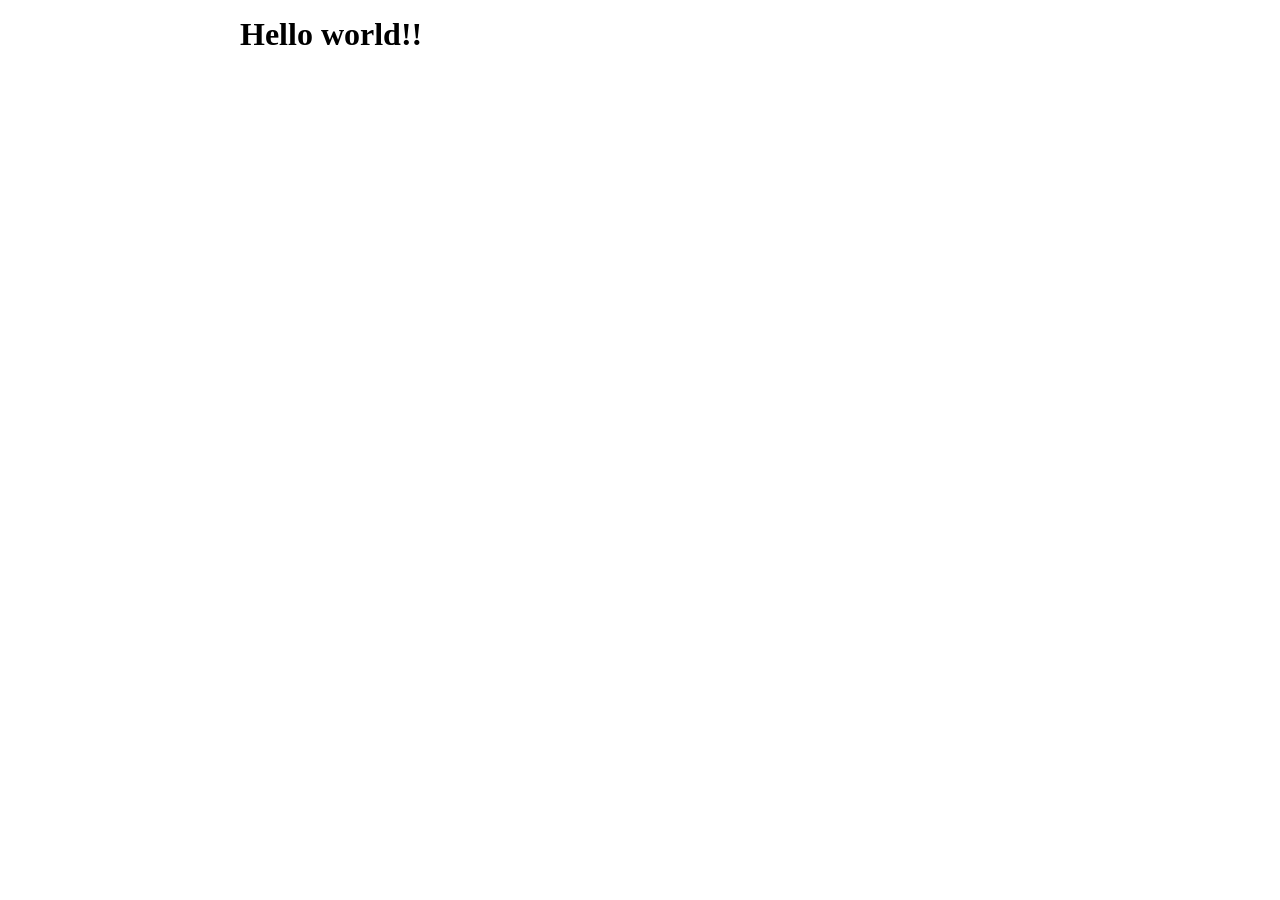
==== index.html @ 08fa98bd "init" ====
<!-- This is the HTML document. This describes every element that's visible on your website! -->
<!-- If you want to add something to your website, it has to go in here. -->
<!-- You can create more HTML files to add more pages! -->
<!DOCTYPE html>
<html lang="en">

<head>
    <!-- Nothing in <head> is visible on your actual website! This is all just metadata.  -->

    <!-- Boilerplate stuff, ok to ignore -->
    <meta charset="UTF-8">
    <meta name="viewport" content="width=device-width, initial-scale=1.0">

    <!-- This tells the webpage where the stylesheet is! -->
    <link rel="stylesheet" href="css/styles.css">
    <!-- This adds a script -->
    <script src="js/showGallery.js" defer></script>

    <!-- This is where the title of your website goes! -->
    <title>My Website</title>
</head>

<body>
    <!-- Everything that people will see should go inside the <body>! -->
    <div class="main">
        <h1>Hello world!!</h1>
    </div>
</body>

</html>
---- css/styles.css ----
/*
This is the stylesheet! This document tells the HTML what visual effects, known as styles,
to give to its elements.
*/

/* ---- boilerplate ---- */
*,
*::before,
*::after {
    box-sizing: border-box;
    padding: 0;
    margin: 0;
}

body {
    width: 100%;
    max-width: 100vw;
    min-height: 100dvh;
    display: flex;
    justify-content: center;
    padding: 1rem;
    margin: 0;
}

.main {
    display: flex;
    flex-direction: column;
    gap: 4px;
    max-width: 100ch;
    width: 100%;
}


/* ---- styles for gallery images ---- */
.gallery-image {
    max-width: 100%;
    /* add more here... */
}
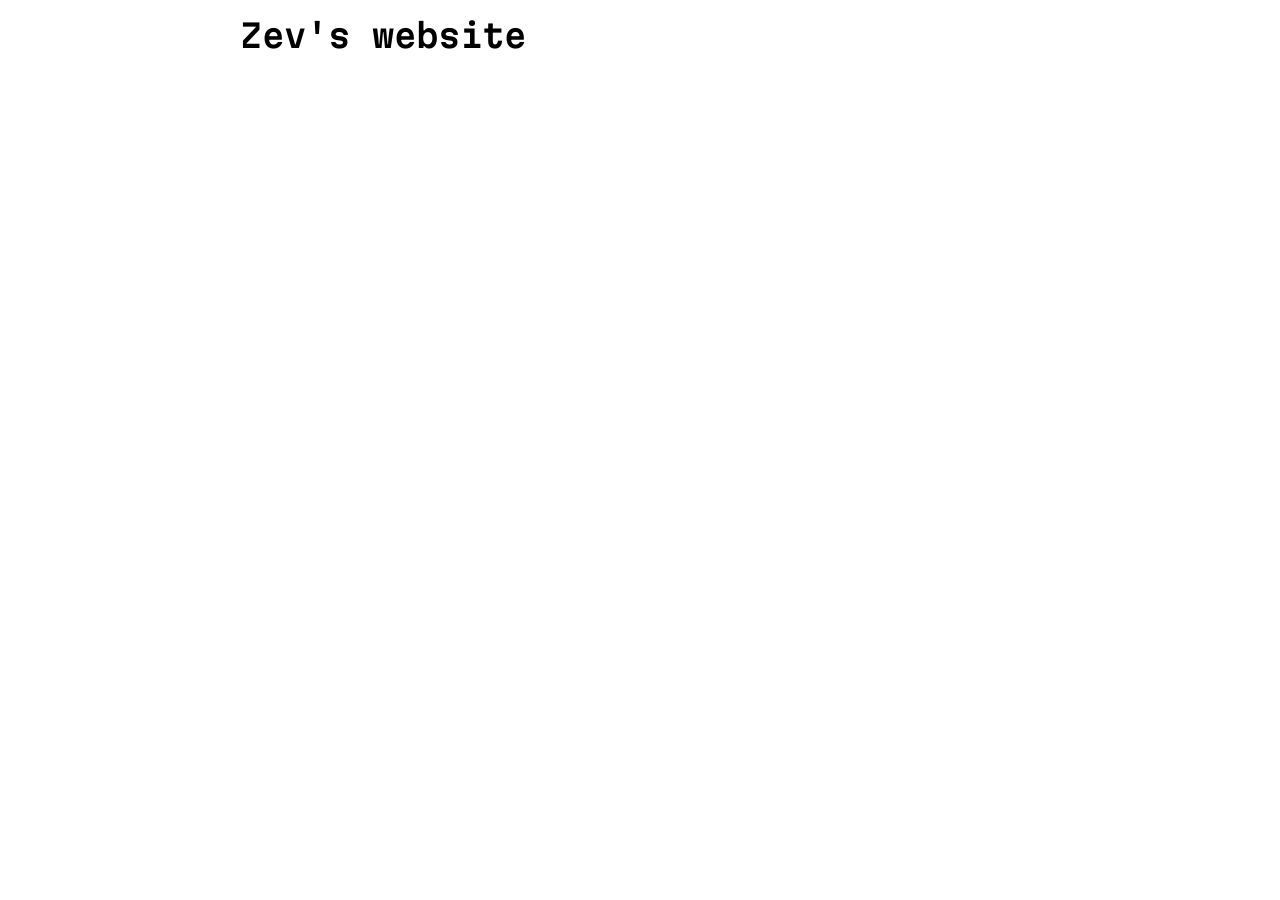
==== commit edc97087: "blah" ====
--- a/index.html
+++ b/index.html
@@ -23,7 +23,9 @@
 <body>
     <!-- Everything that people will see should go inside the <body>! -->
     <div class="main">
-        <h1>Hello world!!</h1>
+        <div class="header">
+            <h1>Zev's website</h1>
+        </div>
     </div>
 </body>
 
--- a/css/styles.css
+++ b/css/styles.css
@@ -2,6 +2,8 @@
 This is the stylesheet! This document tells the HTML what visual effects, known as styles,
 to give to its elements.
 */
+
+@import url('https://fonts.googleapis.com/css2?family=Martian+Mono:wght@100..800&family=Special+Gothic+Condensed+One&display=swap');
 
 /* ---- boilerplate ---- */
 *,
@@ -22,6 +24,26 @@
     margin: 0;
 }
 
+h1,
+h2,
+h3 {
+    font-family: "Martian Mono", monospace;
+    font-optical-sizing: auto;
+    font-weight: 600;
+    font-style: normal;
+    font-variation-settings:
+        "wdth" 100;
+}
+
+p {
+    font-family: "Martian Mono", monospace;
+    font-optical-sizing: auto;
+    font-weight: 400;
+    font-style: normal;
+    font-variation-settings:
+        "wdth" 100;
+}
+
 .main {
     display: flex;
     flex-direction: column;
@@ -30,9 +52,10 @@
     width: 100%;
 }
 
-
 /* ---- styles for gallery images ---- */
 .gallery-image {
     max-width: 100%;
     /* add more here... */
 }
+
+.header {}
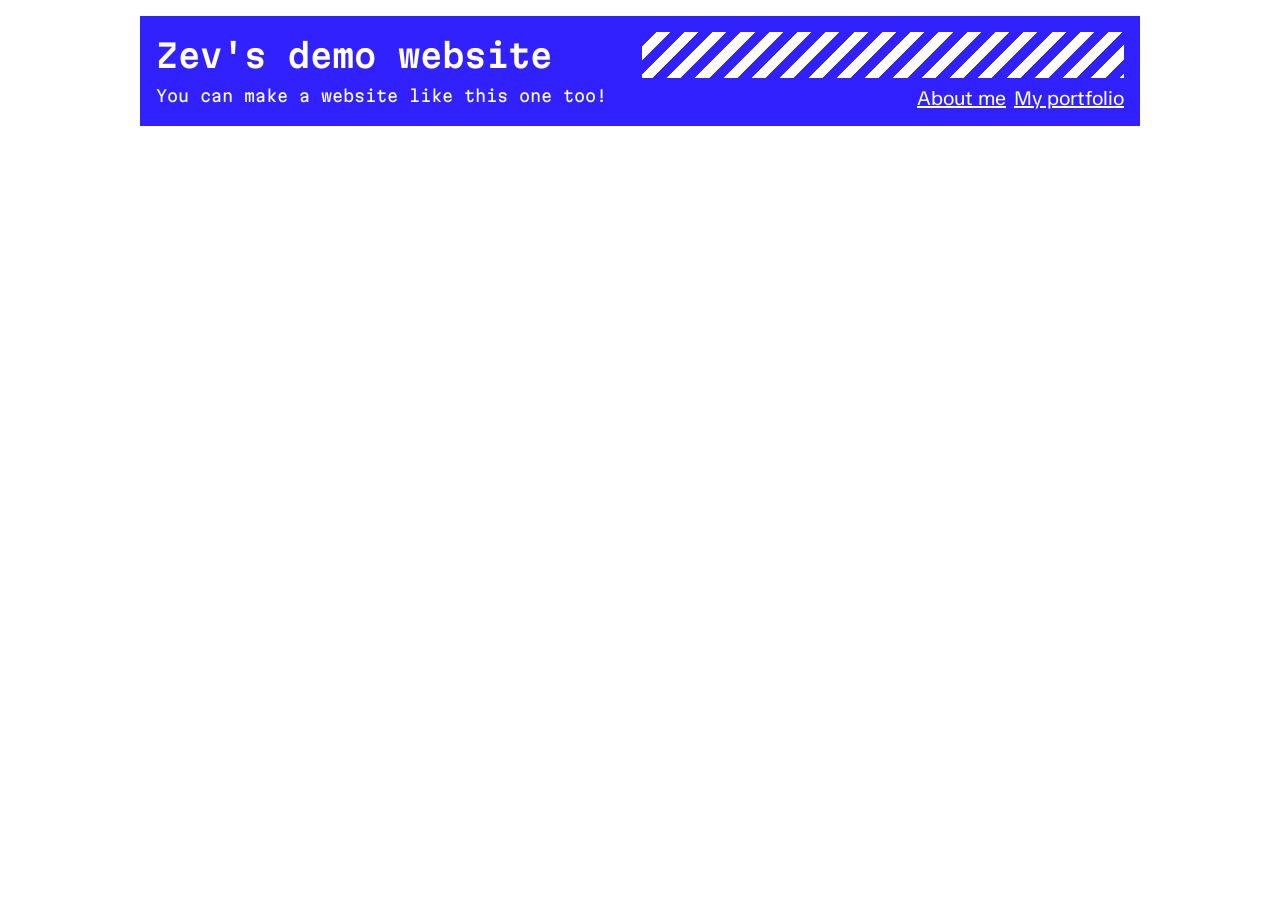
==== commit 6a49f333: "404" ====
--- a/index.html
+++ b/index.html
@@ -13,6 +13,7 @@
 
     <!-- This tells the webpage where the stylesheet is! -->
     <link rel="stylesheet" href="css/styles.css">
+    <link rel="stylesheet" href="css/home.css">
     <!-- This adds a script -->
     <script src="js/showGallery.js" defer></script>
 
@@ -23,8 +24,18 @@
 <body>
     <!-- Everything that people will see should go inside the <body>! -->
     <div class="main">
-        <div class="header">
-            <h1>Zev's website</h1>
+        <div class="header flex-v gap-2">
+            <div class="flex between">
+                <h1 class="grow w-full header-title">Zev's demo website</h1>
+                <div class="stripes"></div>
+            </div>
+            <div class="flex-vh between gap-2">
+                <p>You can make a website like this one too!</p>
+                <div class="flex gap-2">
+                    <a href="/about" class="nav-link">About me</a>
+                    <a href="/portfolio" class="nav-link">My portfolio</a>
+                </div>
+            </div>
         </div>
     </div>
 </body>
--- a/css/styles.css
+++ b/css/styles.css
@@ -3,7 +3,19 @@
 to give to its elements.
 */
 
-@import url('https://fonts.googleapis.com/css2?family=Martian+Mono:wght@100..800&family=Special+Gothic+Condensed+One&display=swap');
+@import url('https://fonts.googleapis.com/css2?family=Martian+Mono:wght@100..800&family=TASA+Orbiter:wght@400..800&display=swap');
+
+/* ---- color palette ---- */
+:root {
+    /*
+        Declare like:
+        --my-custom-color: #ffffff
+
+        Use like:
+        var(--my-custom-color)
+    */
+    --searing-blue: #3221ff
+}
 
 /* ---- boilerplate ---- */
 *,
@@ -22,6 +34,12 @@
     justify-content: center;
     padding: 1rem;
     margin: 0;
+
+    font-family: "TASA Orbiter", sans-serif;
+    font-optical-sizing: auto;
+    font-weight: 400;
+    font-style: normal;
+
 }
 
 h1,
@@ -35,7 +53,8 @@
         "wdth" 100;
 }
 
-p {
+p,
+.monospace {
     font-family: "Martian Mono", monospace;
     font-optical-sizing: auto;
     font-weight: 400;
@@ -52,10 +71,63 @@
     width: 100%;
 }
 
+.flex {
+    display: flex;
+    gap: 4px;
+    align-items: center;
+}
+
+.flex-v,
+.flex-vh {
+    display: flex;
+    gap: 4px;
+    flex-direction: column;
+}
+
+.container {
+    padding: 4px
+}
+
+.container-2 {
+    padding: 8px
+}
+
+.w-full {
+    width: 100%;
+}
+
+.gap-2 {
+    gap: 8px;
+}
+
+.between {
+    justify-content: space-between;
+}
+
+.grow {
+    flex-grow: 1
+}
+
+.stripes {
+    height: 100%;
+    width: 100%;
+    background: repeating-linear-gradient(135deg,
+            transparent,
+            transparent 10px,
+            white 10px,
+            white 20px);
+
+}
+
 /* ---- styles for gallery images ---- */
 .gallery-image {
     max-width: 100%;
     /* add more here... */
 }
 
-.header {}
+
+@media screen and (min-width: 480px) {
+    .flex-vh {
+        flex-direction: row;
+    }
+}
--- a/css/home.css
+++ b/css/home.css
@@ -0,0 +1,14 @@
+.header {
+    background-color: var(--searing-blue);
+    padding: 1rem;
+    color: white;
+}
+
+.header-title {
+    padding: 4px 0
+}
+
+.nav-link {
+    color: white;
+    font-size: 20px;
+}
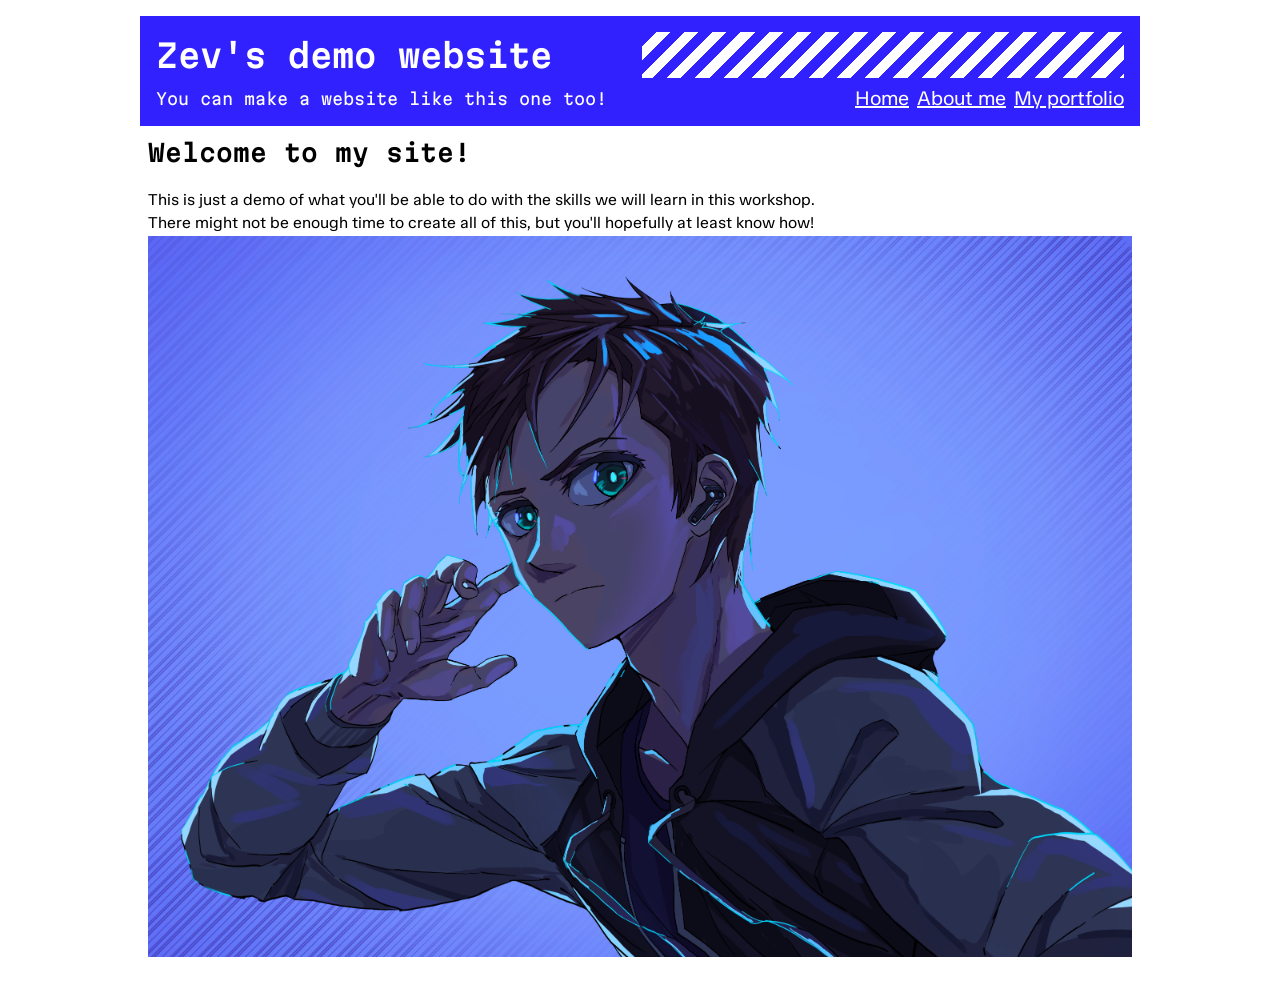
==== commit ca85fae6: "finished demo" ====
--- a/index.html
+++ b/index.html
@@ -30,13 +30,21 @@
                 <div class="stripes"></div>
             </div>
             <div class="flex-vh between gap-2">
-                <p>You can make a website like this one too!</p>
+                <p class="monospace">You can make a website like this one too!</p>
                 <div class="flex gap-2">
+                    <a href="/" class="nav-link">Home</a>
                     <a href="/about" class="nav-link">About me</a>
                     <a href="/portfolio" class="nav-link">My portfolio</a>
                 </div>
             </div>
         </div>
+
+        <div class="container-2 flex-v">
+            <h2>Welcome to my site!</h2>
+            <p><br>This is just a demo of what you'll be able to do with the skills we will learn in this workshop.</p>
+            <p>There might not be enough time to create all of this, but you'll hopefully at least know how!</p>
+            <img src="images/22.png" alt="an old drawing of myself">
+        </div>
     </div>
 </body>
 
--- a/css/styles.css
+++ b/css/styles.css
@@ -53,7 +53,6 @@
         "wdth" 100;
 }
 
-p,
 .monospace {
     font-family: "Martian Mono", monospace;
     font-optical-sizing: auto;
@@ -129,5 +128,6 @@
 @media screen and (min-width: 480px) {
     .flex-vh {
         flex-direction: row;
+        align-items: center;
     }
 }
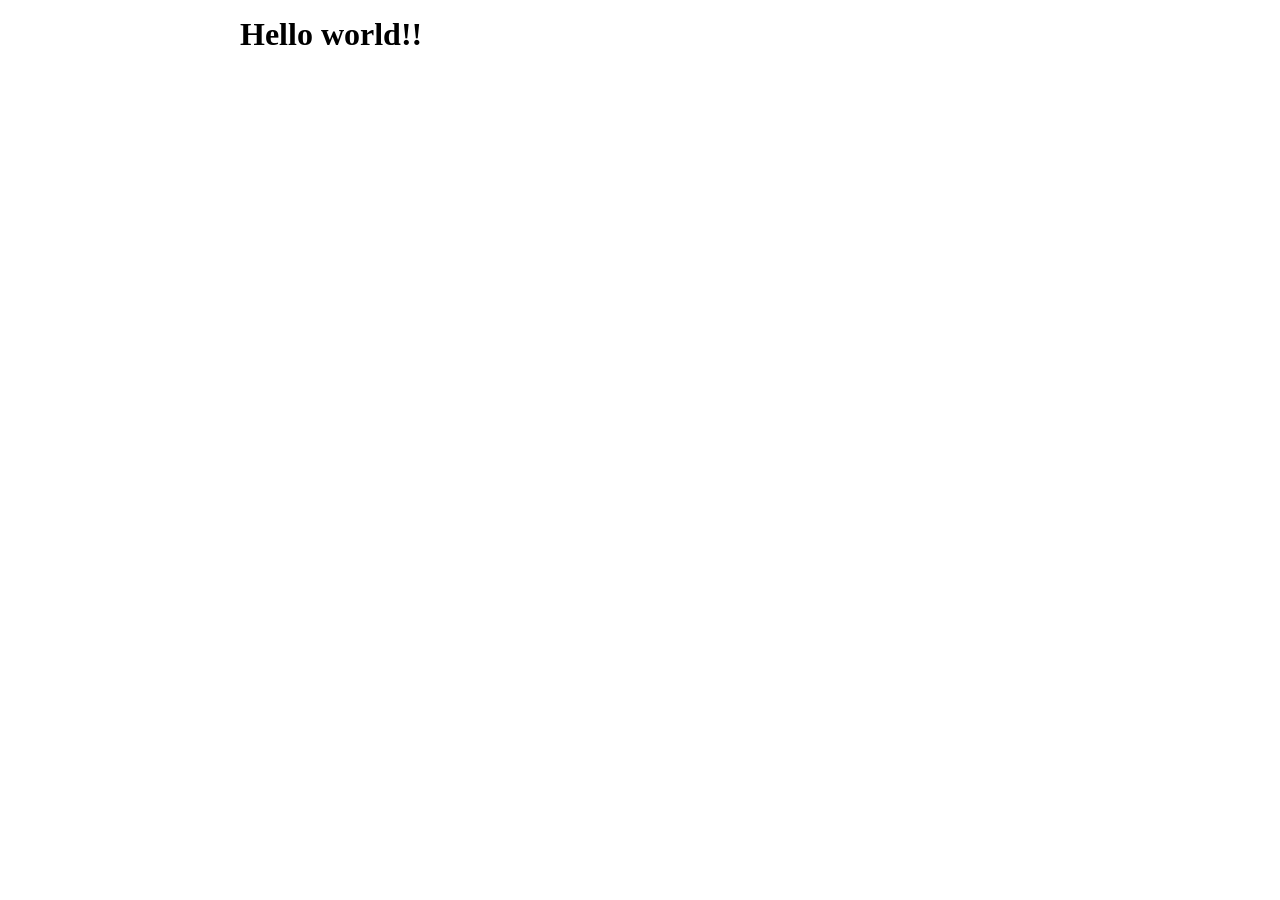
==== commit 41fa53fc: "performance improvements" ====
--- a/index.html
+++ b/index.html
@@ -13,9 +13,10 @@
 
     <!-- This tells the webpage where the stylesheet is! -->
     <link rel="stylesheet" href="css/styles.css">
-    <link rel="stylesheet" href="css/home.css">
     <!-- This adds a script -->
     <script src="js/showGallery.js" defer></script>
+    <script src="//instant.page/5.2.0" type="module"
+        integrity="sha384-jnZyxPjiipYXnSU0ygqeac2q7CVYMbh84q0uHVRRxEtvFPiQYbXWUorga2aqZJ0z"></script>
 
     <!-- This is where the title of your website goes! -->
     <title>My Website</title>
@@ -24,27 +25,7 @@
 <body>
     <!-- Everything that people will see should go inside the <body>! -->
     <div class="main">
-        <div class="header flex-v gap-2">
-            <div class="flex between">
-                <h1 class="grow w-full header-title">Zev's demo website</h1>
-                <div class="stripes"></div>
-            </div>
-            <div class="flex-vh between gap-2">
-                <p class="monospace">You can make a website like this one too!</p>
-                <div class="flex gap-2">
-                    <a href="/" class="nav-link">Home</a>
-                    <a href="/about" class="nav-link">About me</a>
-                    <a href="/portfolio" class="nav-link">My portfolio</a>
-                </div>
-            </div>
-        </div>
-
-        <div class="container-2 flex-v">
-            <h2>Welcome to my site!</h2>
-            <p><br>This is just a demo of what you'll be able to do with the skills we will learn in this workshop.</p>
-            <p>There might not be enough time to create all of this, but you'll hopefully at least know how!</p>
-            <img src="images/22.png" alt="an old drawing of myself">
-        </div>
+        <h1>Hello world!!</h1>
     </div>
 </body>
 
--- a/css/styles.css
+++ b/css/styles.css
@@ -2,8 +2,6 @@
 This is the stylesheet! This document tells the HTML what visual effects, known as styles,
 to give to its elements.
 */
-
-@import url('https://fonts.googleapis.com/css2?family=Martian+Mono:wght@100..800&family=TASA+Orbiter:wght@400..800&display=swap');
 
 /* ---- color palette ---- */
 :root {
@@ -14,7 +12,6 @@
         Use like:
         var(--my-custom-color)
     */
-    --searing-blue: #3221ff
 }
 
 /* ---- boilerplate ---- */
@@ -34,32 +31,6 @@
     justify-content: center;
     padding: 1rem;
     margin: 0;
-
-    font-family: "TASA Orbiter", sans-serif;
-    font-optical-sizing: auto;
-    font-weight: 400;
-    font-style: normal;
-
-}
-
-h1,
-h2,
-h3 {
-    font-family: "Martian Mono", monospace;
-    font-optical-sizing: auto;
-    font-weight: 600;
-    font-style: normal;
-    font-variation-settings:
-        "wdth" 100;
-}
-
-.monospace {
-    font-family: "Martian Mono", monospace;
-    font-optical-sizing: auto;
-    font-weight: 400;
-    font-style: normal;
-    font-variation-settings:
-        "wdth" 100;
 }
 
 .main {
@@ -70,64 +41,14 @@
     width: 100%;
 }
 
-.flex {
-    display: flex;
-    gap: 4px;
-    align-items: center;
+img {
+    min-width: none;
 }
 
-.flex-v,
-.flex-vh {
-    display: flex;
-    gap: 4px;
-    flex-direction: column;
-}
-
-.container {
-    padding: 4px
-}
-
-.container-2 {
-    padding: 8px
-}
-
-.w-full {
-    width: 100%;
-}
-
-.gap-2 {
-    gap: 8px;
-}
-
-.between {
-    justify-content: space-between;
-}
-
-.grow {
-    flex-grow: 1
-}
-
-.stripes {
-    height: 100%;
-    width: 100%;
-    background: repeating-linear-gradient(135deg,
-            transparent,
-            transparent 10px,
-            white 10px,
-            white 20px);
-
-}
 
 /* ---- styles for gallery images ---- */
 .gallery-image {
     max-width: 100%;
+    content-visibility: auto;
     /* add more here... */
 }
-
-
-@media screen and (min-width: 480px) {
-    .flex-vh {
-        flex-direction: row;
-        align-items: center;
-    }
-}
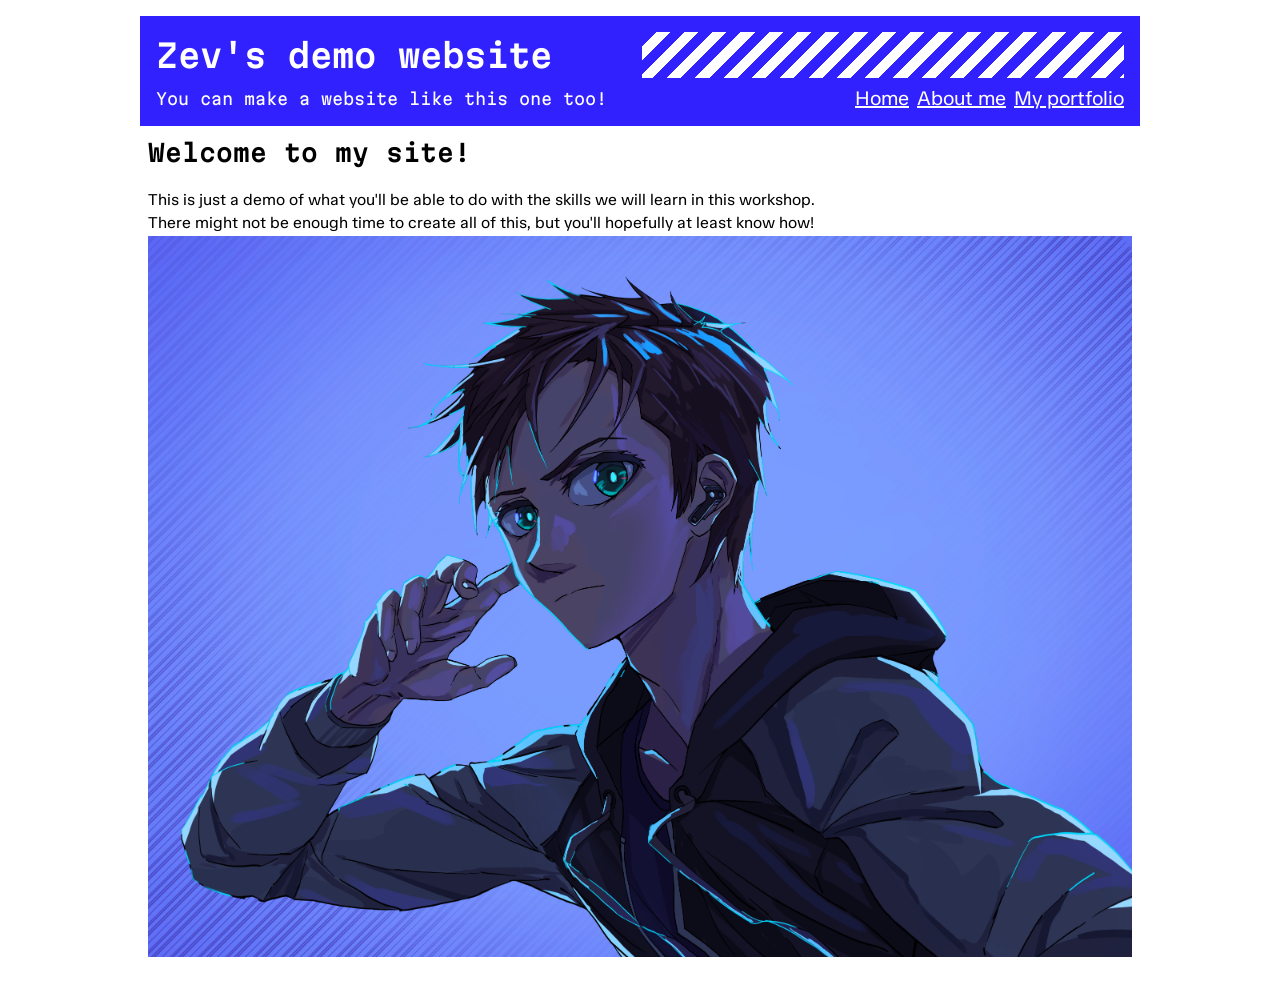
==== commit d3a8b612: "Merge branch 'main' into demo" ====
--- a/index.html
+++ b/index.html
@@ -13,6 +13,7 @@
 
     <!-- This tells the webpage where the stylesheet is! -->
     <link rel="stylesheet" href="css/styles.css">
+    <link rel="stylesheet" href="css/home.css">
     <!-- This adds a script -->
     <script src="js/showGallery.js" defer></script>
     <script src="//instant.page/5.2.0" type="module"
@@ -25,7 +26,27 @@
 <body>
     <!-- Everything that people will see should go inside the <body>! -->
     <div class="main">
-        <h1>Hello world!!</h1>
+        <div class="header flex-v gap-2">
+            <div class="flex between">
+                <h1 class="grow w-full header-title">Zev's demo website</h1>
+                <div class="stripes"></div>
+            </div>
+            <div class="flex-vh between gap-2">
+                <p class="monospace">You can make a website like this one too!</p>
+                <div class="flex gap-2">
+                    <a href="/" class="nav-link">Home</a>
+                    <a href="/about" class="nav-link">About me</a>
+                    <a href="/portfolio" class="nav-link">My portfolio</a>
+                </div>
+            </div>
+        </div>
+
+        <div class="container-2 flex-v">
+            <h2>Welcome to my site!</h2>
+            <p><br>This is just a demo of what you'll be able to do with the skills we will learn in this workshop.</p>
+            <p>There might not be enough time to create all of this, but you'll hopefully at least know how!</p>
+            <img src="images/22.png" alt="an old drawing of myself">
+        </div>
     </div>
 </body>
 
--- a/css/styles.css
+++ b/css/styles.css
@@ -2,6 +2,8 @@
 This is the stylesheet! This document tells the HTML what visual effects, known as styles,
 to give to its elements.
 */
+
+@import url('https://fonts.googleapis.com/css2?family=Martian+Mono:wght@100..800&family=TASA+Orbiter:wght@400..800&display=swap');
 
 /* ---- color palette ---- */
 :root {
@@ -12,6 +14,7 @@
         Use like:
         var(--my-custom-color)
     */
+    --searing-blue: #3221ff
 }
 
 /* ---- boilerplate ---- */
@@ -31,6 +34,35 @@
     justify-content: center;
     padding: 1rem;
     margin: 0;
+
+    font-family: "TASA Orbiter", sans-serif;
+    font-optical-sizing: auto;
+    font-weight: 400;
+    font-style: normal;
+}
+
+img {
+    min-width: none;
+}
+
+h1,
+h2,
+h3 {
+    font-family: "Martian Mono", monospace;
+    font-optical-sizing: auto;
+    font-weight: 600;
+    font-style: normal;
+    font-variation-settings:
+        "wdth" 100;
+}
+
+.monospace {
+    font-family: "Martian Mono", monospace;
+    font-optical-sizing: auto;
+    font-weight: 400;
+    font-style: normal;
+    font-variation-settings:
+        "wdth" 100;
 }
 
 .main {
@@ -41,9 +73,54 @@
     width: 100%;
 }
 
-img {
-    min-width: none;
+.flex {
+    display: flex;
+    gap: 4px;
+    align-items: center;
 }
+
+.flex-v,
+.flex-vh {
+    display: flex;
+    gap: 4px;
+    flex-direction: column;
+}
+
+.container {
+    padding: 4px
+}
+
+.container-2 {
+    padding: 8px
+}
+
+.w-full {
+    width: 100%;
+}
+
+.gap-2 {
+    gap: 8px;
+}
+
+.between {
+    justify-content: space-between;
+}
+
+.grow {
+    flex-grow: 1
+}
+
+.stripes {
+    height: 100%;
+    width: 100%;
+    background: repeating-linear-gradient(135deg,
+            transparent,
+            transparent 10px,
+            white 10px,
+            white 20px);
+
+}
+
 
 
 /* ---- styles for gallery images ---- */
@@ -52,3 +129,11 @@
     content-visibility: auto;
     /* add more here... */
 }
+
+
+@media screen and (min-width: 480px) {
+    .flex-vh {
+        flex-direction: row;
+        align-items: center;
+    }
+}
--- a/css/home.css
+++ b/css/home.css
@@ -0,0 +1,14 @@
+.header {
+    background-color: var(--searing-blue);
+    padding: 1rem;
+    color: white;
+}
+
+.header-title {
+    padding: 4px 0
+}
+
+.nav-link {
+    color: white;
+    font-size: 20px;
+}
